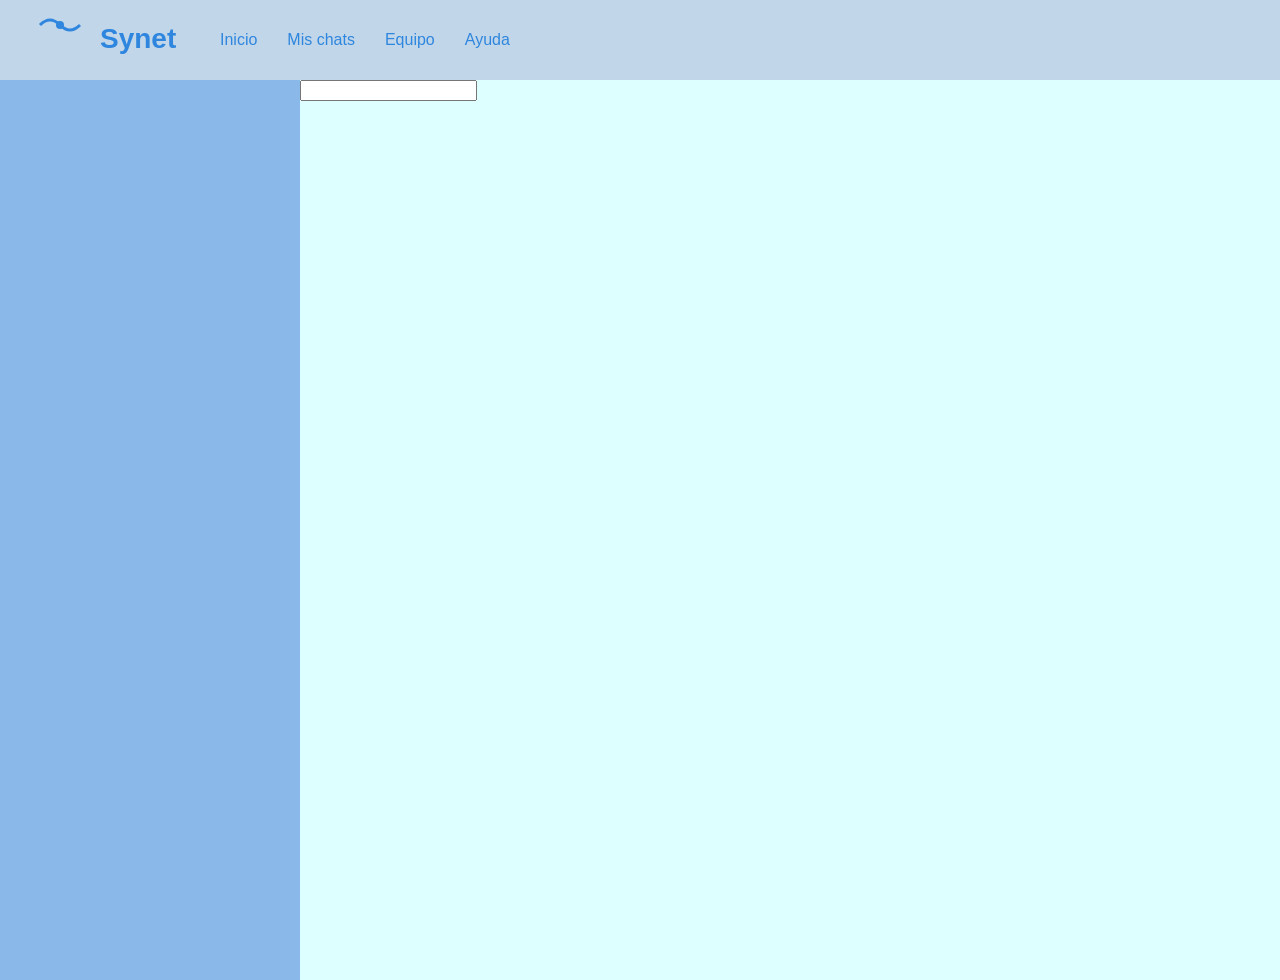
==== frontend/src/index.html @ 797a89ef "Añadir contenido en carpeta backend" ====
<!DOCTYPE html>
<html lang="es">
<head>
    <meta charset="UTF-8">
    <meta name="viewport" content="width=device-width, initial-scale=1.0">
    <title>Chatbot</title>
    <link rel="stylesheet" href="./style/style.css">
</head>
<body>
    <div class="container">
        <header class="cabecera">
            <img src="./../public/synet-logo.svg" alt="Logotipo">
            <nav class="menu-superior">
                <ul class="menu-superior__lista">
                    <li><a href="#" class="menu-superior__enlace">Inicio</a></li>
                    <li><a href="#" class="menu-superior__enlace">Mis chats</a></li>
                    <li><a href="#" class="menu-superior__enlace">Equipo</a></li>
                    <li><a href="#" class="menu-superior__enlace">Ayuda</a></li>
                </ul>
            </nav>
        </header>
        <main>
            <section class="chatbot">
                <aside class="chatbot__menu-lateral">
                </aside>
                <article class="chatbot__chat">
                    <input class="chatbot__cuadro-txt" type="text">
                </article>
            </section>
        </main>
    </div>
</body>
</html>
---- frontend/src/style/style.css ----
*{
    box-sizing: border-box;
}
body{
    margin: 0px;
    padding: 0px;
}
.container{
    width: 100%;
}
/* sección general de pagina de chatbot */
.cabecera{
    background-color: rgb(194, 214, 233);
    display: flex;
    align-items: center;
    padding-left: 20px;
    padding-top: 10px;
    padding-bottom: 10px;

}
.menu-superior__enlace{
    color: #2E86DE;
    text-decoration: none;
    font-family: sans-serif;
}
.menu-superior__lista{
    margin-left: 0px;
    list-style: none;
    padding-left: 0px;
    display: flex;
    justify-content: left;
    gap: 30px;
    align-items: center;
}
.menu-superior__enlace:hover{
    text-decoration: underline;
}
/* seccion de conversaciones */
.chatbot__menu-lateral{
    background-color: #8ab9e9;
    height: 100vh;
}
.chatbot__chat{
    background-color: rgb(222, 255, 255);
    height: 100vh;
}
.chatbot{
    display: grid;
    grid-template-columns: 300px 1fr;
}
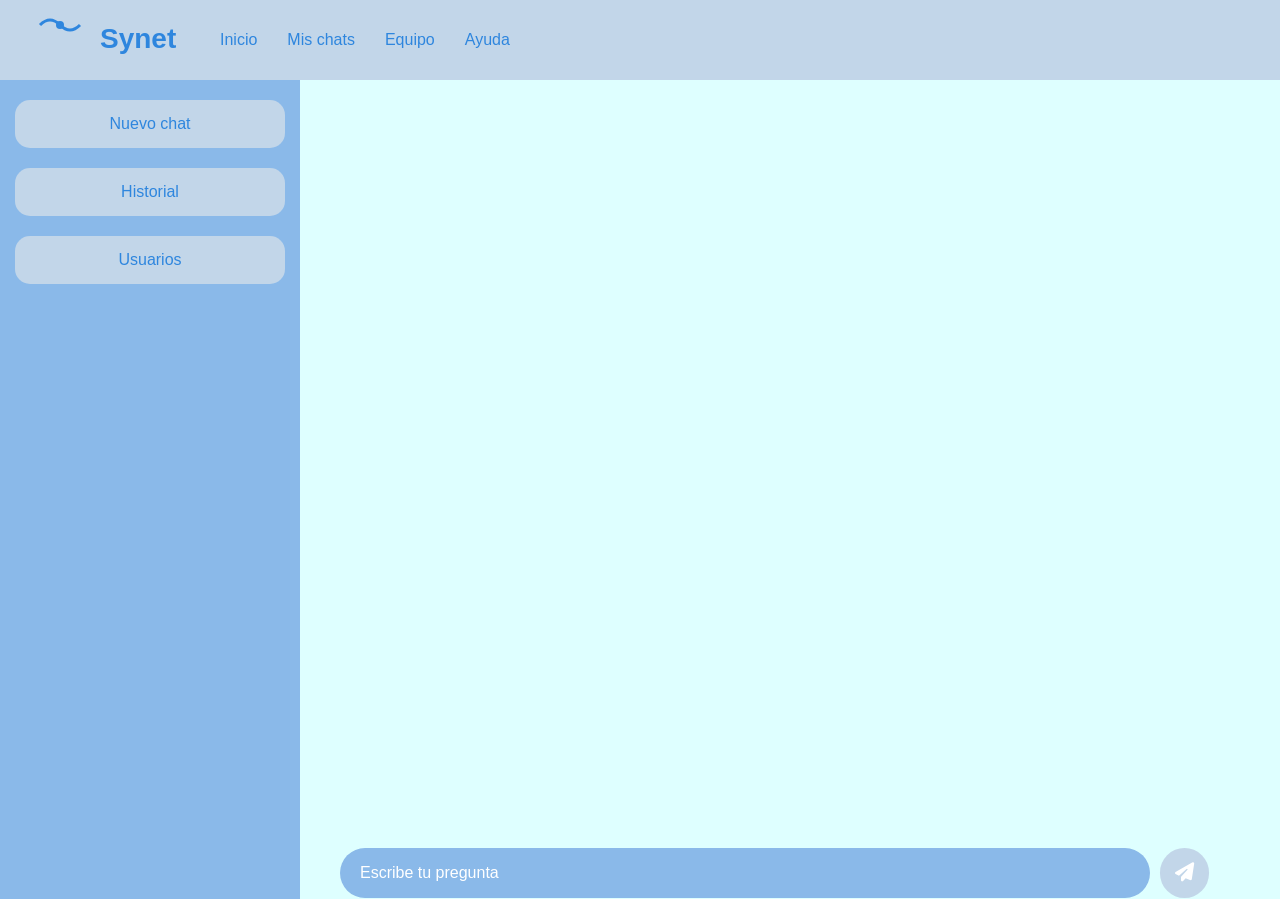
==== commit 862032ac: "Actualizacion de front end para añadir funcionalidad a la hora de añadir mensajes" ====
--- a/frontend/src/index.html
+++ b/frontend/src/index.html
@@ -1,11 +1,16 @@
 <!DOCTYPE html>
 <html lang="es">
+
 <head>
     <meta charset="UTF-8">
     <meta name="viewport" content="width=device-width, initial-scale=1.0">
     <title>Chatbot</title>
+    <link rel="shortcut icon" href="./../public/synet-logo.svg" type="image/x-icon">
     <link rel="stylesheet" href="./style/style.css">
+    <link rel="stylesheet" href="https://cdnjs.cloudflare.com/ajax/libs/font-awesome/6.7.2/css/all.min.css">
+
 </head>
+
 <body>
     <div class="container">
         <header class="cabecera">
@@ -21,13 +26,27 @@
         </header>
         <main>
             <section class="chatbot">
-                <aside class="chatbot__menu-lateral">
+                <aside class="menu-lateral">
+                    <ul class="menu-lateral__lista">
+                        <li><a class="menu-lateral__enlace" href="#">Nuevo chat</a></li>
+                        <li><a class="menu-lateral__enlace" href="#">Historial</a></li>
+                        <li><a class="menu-lateral__enlace" href="#">Usuarios</a></li>
+                    </ul>
                 </aside>
-                <article class="chatbot__chat">
-                    <input class="chatbot__cuadro-txt" type="text">
-                </article>
+                <section class="chatbot__chat">
+                    <section class="chatbot__bloque" id="chat">
+                    </section>
+                    <div class="chatbot__form">
+                        <input class="chatbot__cuadro-txt" type="text" id="inputTxt" placeholder="Escribe tu pregunta">
+                        <button id="enviar" class="chatbot__enviar">
+                            <i class="fa-solid fa-paper-plane chatbot__icon"></i>
+                        </button>
+                    </div>
+                </section>
             </section>
         </main>
     </div>
+    <script src="./js/index.js"></script>
 </body>
+
 </html>
--- a/frontend/src/style/style.css
+++ b/frontend/src/style/style.css
@@ -1,16 +1,28 @@
-*{
+:root{
+    --color-txt: #fff;
+    --color-txt-secondary: #c2dbf5;
+    --link-color: #2E86DE;
+    --aside-color: #8ab9e9;
+    --background-color: rgb(222, 255, 255);
+    --header-color: rgb(194, 214, 233);
+}
+
+* {
     box-sizing: border-box;
 }
-body{
+
+body {
     margin: 0px;
     padding: 0px;
 }
-.container{
-    width: 100%;
-}
+
+.container {
+    max-width: 1920px;
+}
+
 /* sección general de pagina de chatbot */
-.cabecera{
-    background-color: rgb(194, 214, 233);
+.cabecera {
+    background-color: var(--header-color);
     display: flex;
     align-items: center;
     padding-left: 20px;
@@ -18,12 +30,14 @@
     padding-bottom: 10px;
 
 }
-.menu-superior__enlace{
-    color: #2E86DE;
+
+.menu-superior__enlace {
+    color: var(--link-color);
     text-decoration: none;
     font-family: sans-serif;
 }
-.menu-superior__lista{
+
+.menu-superior__lista {
     margin-left: 0px;
     list-style: none;
     padding-left: 0px;
@@ -32,19 +46,155 @@
     gap: 30px;
     align-items: center;
 }
-.menu-superior__enlace:hover{
+
+.menu-superior__enlace:hover {
     text-decoration: underline;
 }
+
 /* seccion de conversaciones */
-.chatbot__menu-lateral{
-    background-color: #8ab9e9;
-    height: 100vh;
-}
-.chatbot__chat{
-    background-color: rgb(222, 255, 255);
-    height: 100vh;
-}
-.chatbot{
+.menu-lateral {
+    padding-top: 20px;
+    background-color: var(--aside-color);
+}
+
+.menu-lateral__lista{
+    margin: 0 auto;
+    list-style: none;
+    padding-left: 0px;
+    width: 270px;
+    display: flex;
+    flex-direction: column;
+    gap: 20px;
+    align-items: center;
+}
+.menu-lateral__lista li{
+    border-radius: 15px;
+    background-color: var(--header-color);
+    width: 100%;
+    padding-top: 15px;
+    padding-bottom: 15px;
+    text-align: center;
+}
+.menu-lateral__lista li:hover{
+    background-color: var(--link-color);
+    color: var(--color-txt);
+}
+.menu-lateral__enlace{
+    color: var(--link-color);
+    text-decoration: none;
+    text-align: center;
+    padding-top: 15px;
+    padding-bottom: 15px;
+    padding-left: 94px;
+    padding-right: 94px;
+    border-radius: 10px;
+    font-family: sans-serif;
+}
+.menu-lateral__enlace:hover{
+    color: var(--color-txt);
+}
+
+.chatbot__chat {
+    width: 900px;
+    margin: 0 auto;
+    display: grid;
+    padding-top: 20px;
+    grid-template-rows: 83vh 1fr;
+}
+
+
+.chatbot {
     display: grid;
     grid-template-columns: 300px 1fr;
-}+    height: 91vh;
+    background-color: var(--background-color);
+}
+
+.chatbot__form {
+    display: flex;
+    align-items: center;
+    justify-content: left;
+    gap: 10px;
+}
+
+.chatbot__cuadro-txt {
+    margin: 0px;
+    background-color: var(--aside-color);
+    border: none;
+    border-radius: 40px;
+    min-height: 50px;
+    padding-left: 20px;
+    padding-right: 20px;
+    font-size: 1rem;
+    color: var(--color-txt);
+    width: 90%;
+}
+
+.chatbot__cuadro-txt:focus {
+    border: none;
+    outline: none;
+    background-color: var(--link-color);
+}
+
+/* chat */
+
+.chatbot__bloque {
+    display: flex;
+    flex-direction: column;
+    gap: 15px;
+    overflow-y: scroll;
+}
+
+.chatbot__bloque::-webkit-scrollbar {
+  display: none;
+}
+
+.chatbot__mensaje-user {
+    width: 100%;
+    display: flex;
+    justify-content: end;
+}
+
+.chatbot__bocadillo {
+    background-color: var(--link-color);
+    border-radius: 20px;
+    padding: 10px;
+    font-family: sans-serif;
+    color: var(--color-txt);
+    margin-right: 20px;
+    max-width: 850px;
+}
+
+.chatbot__txt {
+    margin-top: 5px;
+    margin-bottom: 5px;
+    max-width: 900px;
+    overflow-wrap: break-word;
+
+}
+
+.chatbot__hora {
+    margin: 0px;
+    font-size: 0.8rem;
+    color: var(--color-txt-secondary);
+    text-align: right;
+}
+
+.chatbot__enviar {
+    background-color: var(--header-color);
+    border: none;
+    color: var(--color-txt);
+    border-radius: 100px;
+    padding: 15px;
+}
+.chatbot__cuadro-txt::placeholder{
+    color: var(--color-txt);
+}
+
+
+.chatbot__enviar:hover{
+    background-color: var(--link-color);
+}
+.chatbot__icon{
+    font-size: 1.2rem;
+}
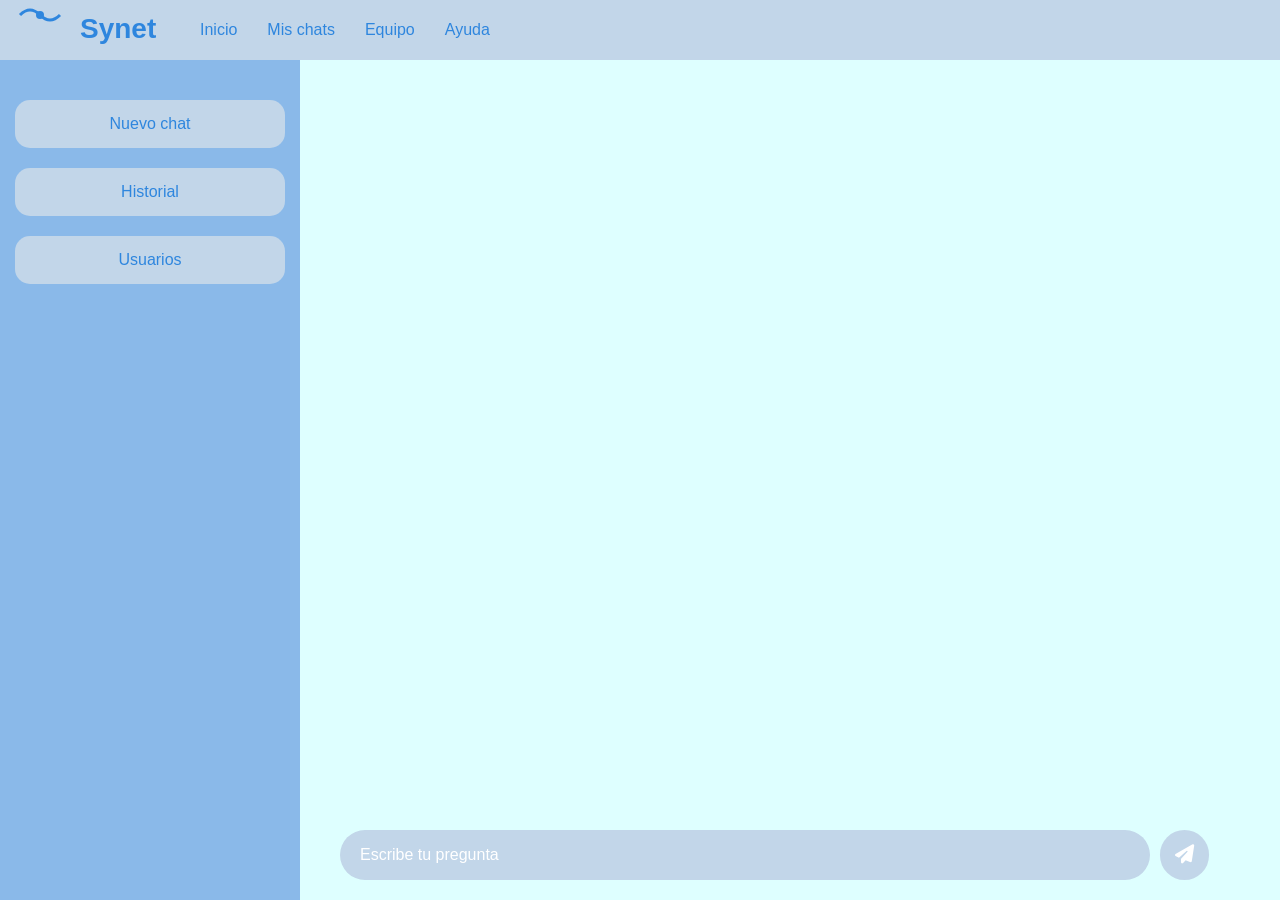
==== commit ecdad415: "Simulación de respuesta por parte de la IA y mejoras en la UI" ====
--- a/frontend/src/index.html
+++ b/frontend/src/index.html
@@ -35,6 +35,7 @@
                 </aside>
                 <section class="chatbot__chat">
                     <section class="chatbot__bloque" id="chat">
+                        
                     </section>
                     <div class="chatbot__form">
                         <input class="chatbot__cuadro-txt" type="text" id="inputTxt" placeholder="Escribe tu pregunta">
--- a/frontend/src/style/style.css
+++ b/frontend/src/style/style.css
@@ -1,4 +1,4 @@
-:root{
+:root {
     --color-txt: #fff;
     --color-txt-secondary: #c2dbf5;
     --link-color: #2E86DE;
@@ -22,13 +22,11 @@
 
 /* sección general de pagina de chatbot */
 .cabecera {
-    background-color: var(--header-color);
-    display: flex;
-    align-items: center;
-    padding-left: 20px;
-    padding-top: 10px;
-    padding-bottom: 10px;
-
+    position: fixed;
+    width: 100%;
+    background-color: var(--header-color);
+    display: flex;
+    align-items: center;
 }
 
 .menu-superior__enlace {
@@ -53,11 +51,11 @@
 
 /* seccion de conversaciones */
 .menu-lateral {
-    padding-top: 20px;
+    padding-top: 100px;
     background-color: var(--aside-color);
 }
 
-.menu-lateral__lista{
+.menu-lateral__lista {
     margin: 0 auto;
     list-style: none;
     padding-left: 0px;
@@ -67,7 +65,8 @@
     gap: 20px;
     align-items: center;
 }
-.menu-lateral__lista li{
+
+.menu-lateral__lista li {
     border-radius: 15px;
     background-color: var(--header-color);
     width: 100%;
@@ -75,11 +74,13 @@
     padding-bottom: 15px;
     text-align: center;
 }
-.menu-lateral__lista li:hover{
+
+.menu-lateral__lista li:hover {
     background-color: var(--link-color);
     color: var(--color-txt);
 }
-.menu-lateral__enlace{
+
+.menu-lateral__enlace {
     color: var(--link-color);
     text-decoration: none;
     text-align: center;
@@ -90,23 +91,28 @@
     border-radius: 10px;
     font-family: sans-serif;
 }
-.menu-lateral__enlace:hover{
+
+.menu-lateral__enlace:hover {
     color: var(--color-txt);
 }
 
 .chatbot__chat {
-    width: 900px;
+    max-width: 940px;
+    width: 100%;
+    padding-left: 20px;
+    padding-right: 20px;
     margin: 0 auto;
-    display: grid;
-    padding-top: 20px;
-    grid-template-rows: 83vh 1fr;
+    display: flex;
+    flex-direction: column;
+    justify-content: space-between;
+    padding-top: 100px;
 }
 
 
 .chatbot {
     display: grid;
     grid-template-columns: 300px 1fr;
-    height: 91vh;
+    height: 100vh;
     background-color: var(--background-color);
 }
 
@@ -115,11 +121,12 @@
     align-items: center;
     justify-content: left;
     gap: 10px;
+    margin-bottom: 20px;
 }
 
 .chatbot__cuadro-txt {
     margin: 0px;
-    background-color: var(--aside-color);
+    background-color: var(--header-color);
     border: none;
     border-radius: 40px;
     min-height: 50px;
@@ -128,12 +135,13 @@
     font-size: 1rem;
     color: var(--color-txt);
     width: 90%;
+
 }
 
 .chatbot__cuadro-txt:focus {
     border: none;
     outline: none;
-    background-color: var(--link-color);
+    background-color: var(--aside-color);
 }
 
 /* chat */
@@ -146,7 +154,7 @@
 }
 
 .chatbot__bloque::-webkit-scrollbar {
-  display: none;
+    display: none;
 }
 
 .chatbot__mensaje-user {
@@ -161,7 +169,6 @@
     padding: 10px;
     font-family: sans-serif;
     color: var(--color-txt);
-    margin-right: 20px;
     max-width: 850px;
 }
 
@@ -187,14 +194,27 @@
     border-radius: 100px;
     padding: 15px;
 }
-.chatbot__cuadro-txt::placeholder{
-    color: var(--color-txt);
-}
-
-
-.chatbot__enviar:hover{
+
+.chatbot__cuadro-txt::placeholder {
+    color: var(--color-txt);
+}
+
+.chatbot__enviar:hover {
     background-color: var(--link-color);
 }
-.chatbot__icon{
+
+.chatbot__icon {
     font-size: 1.2rem;
 }
+
+.chatbot__txt-ia {
+    background-color: var(--header-color);
+    border-radius: 10px;
+    padding: 10px;
+    max-width: 750px;
+}
+
+.chatbot__parrafo-ia {
+    font-family: sans-serif;
+    margin: 0px;
+}
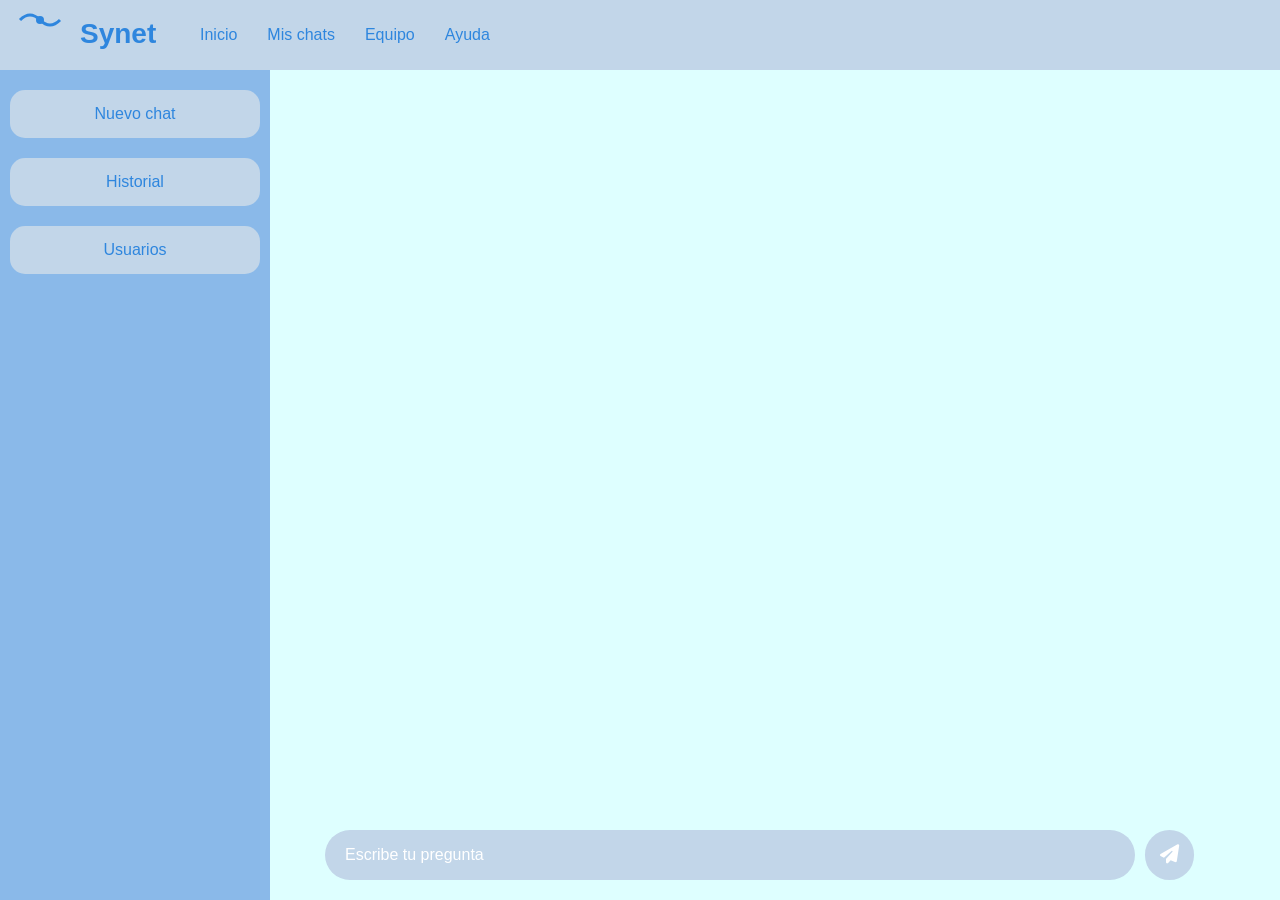
==== commit 1c61b45b: "Implementación de formulario de valoración de respuesta generada y cambio de estructura CSS a grid" ====
--- a/frontend/src/index.html
+++ b/frontend/src/index.html
@@ -12,7 +12,7 @@
 </head>
 
 <body>
-    <div class="container">
+    <main class="main">
         <header class="cabecera">
             <img src="./../public/synet-logo.svg" alt="Logotipo">
             <nav class="menu-superior">
@@ -24,29 +24,89 @@
                 </ul>
             </nav>
         </header>
-        <main>
-            <section class="chatbot">
-                <aside class="menu-lateral">
-                    <ul class="menu-lateral__lista">
-                        <li><a class="menu-lateral__enlace" href="#">Nuevo chat</a></li>
-                        <li><a class="menu-lateral__enlace" href="#">Historial</a></li>
-                        <li><a class="menu-lateral__enlace" href="#">Usuarios</a></li>
-                    </ul>
-                </aside>
-                <section class="chatbot__chat">
-                    <section class="chatbot__bloque" id="chat">
-                        
-                    </section>
-                    <div class="chatbot__form">
-                        <input class="chatbot__cuadro-txt" type="text" id="inputTxt" placeholder="Escribe tu pregunta">
-                        <button id="enviar" class="chatbot__enviar">
-                            <i class="fa-solid fa-paper-plane chatbot__icon"></i>
-                        </button>
-                    </div>
-                </section>
+
+        <aside class="menu-lateral">
+            <ul class="menu-lateral__lista">
+                <li><a class="menu-lateral__enlace" href="#">Nuevo chat</a></li>
+                <li><a class="menu-lateral__enlace" href="#">Historial</a></li>
+                <li><a class="menu-lateral__enlace" href="#">Usuarios</a></li>
+            </ul>
+        </aside>
+        <section class="chatbot__chat">
+            <section class="chatbot__bloque" id="chat">
+
+                <!-- <article class="chatbot__txt-ia">
+                            <p class="chatbot__parrafo-ia">Lorem ipsum dolor sit amet consectetur adipisicing elit.
+                                Atque at dolorem rerum id laboriosam officiis rem beatae a tempora, vitae blanditiis
+                                iste obcaecati numquam totam nostrum quia. Consequuntur, ex dignissimos!</p>
+                            <button class="chatbot__btn-comentarios" id="chatbot__btn-comentarios">Valorar respuesta</button>
+
+                            <form action="#" method="post" class="formulario" id="formulario">
+                                <h3 class="formulario__title">Formulario de valoración de respuesta</h3>
+                                <textarea class="formulario__textarea" name="valoracion" id=""
+                                    placeholder="Escriba aquí su valoración"></textarea>
+                                <article class="formulario__selector">
+                                    <label for="valoracion">Valoración de redacción</label>
+                                    <select name="" id="" class="formulario__select">
+                                        <option value="" disabled selected>Seleccione una nota</option>
+                                        <option value="1">1</option>
+                                        <option value="2">2</option>
+                                        <option value="3">3</option>
+                                        <option value="4">4</option>
+                                        <option value="5">5</option>
+                                        <option value="6">6</option>
+                                        <option value="7">7</option>
+                                        <option value="8">8</option>
+                                        <option value="9">9</option>
+                                        <option value="10">10</option>
+                                    </select>
+                                </article>
+                                <article class="formulario__selector">
+                                    <label for="valoracion">Valoración de rigurosidad médica</label>
+                                    <select name="" id="" class="formulario__select">
+                                        <option value="" disabled selected>Seleccione una nota</option>
+                                        <option value="1">1</option>
+                                        <option value="2">2</option>
+                                        <option value="3">3</option>
+                                        <option value="4">4</option>
+                                        <option value="5">5</option>
+                                        <option value="6">6</option>
+                                        <option value="7">7</option>
+                                        <option value="8">8</option>
+                                        <option value="9">9</option>
+                                        <option value="10">10</option>
+                                    </select>
+                                </article>
+                                <article class="formulario__selector">
+                                    <label for="valoracion">Valoración de razonamiento según el contexto</label>
+                                    <select name="" id="" class="formulario__select">
+                                        <option value="" disabled selected>Seleccione una nota</option>
+                                        <option value="1">1</option>
+                                        <option value="2">2</option>
+                                        <option value="3">3</option>
+                                        <option value="4">4</option>
+                                        <option value="5">5</option>
+                                        <option value="6">6</option>
+                                        <option value="7">7</option>
+                                        <option value="8">8</option>
+                                        <option value="9">9</option>
+                                        <option value="10">10</option>
+                                    </select>
+                                </article>
+
+                                <input class="formulario__submit" type="submit" value="Enviar">
+                            </form>
+                        </article> -->
+
             </section>
-        </main>
-    </div>
+            <div class="chatbot__form">
+                <input class="chatbot__cuadro-txt" type="text" id="inputTxt" placeholder="Escribe tu pregunta">
+                <button id="enviar" class="chatbot__enviar">
+                    <i class="fa-solid fa-paper-plane chatbot__icon"></i>
+                </button>
+            </div>
+        </section>
+    </main>
     <script src="./js/index.js"></script>
 </body>
 
--- a/frontend/src/style/style.css
+++ b/frontend/src/style/style.css
@@ -11,18 +11,29 @@
     box-sizing: border-box;
 }
 
+::-webkit-scrollbar{
+    display: none;
+}
+
 body {
     margin: 0px;
     padding: 0px;
 }
 
-.container {
-    max-width: 1920px;
+.main {
+    height: 100vh;
+    display: grid;
+    background-color: var(--background-color);
+    grid-template-columns: 270px 1fr;
+    grid-template-rows: 70px 1fr;
+    grid-template-areas: 
+    "cabecera cabecera"
+    "lateral chat";
 }
 
 /* sección general de pagina de chatbot */
 .cabecera {
-    position: fixed;
+    grid-area: cabecera;
     width: 100%;
     background-color: var(--header-color);
     display: flex;
@@ -51,27 +62,27 @@
 
 /* seccion de conversaciones */
 .menu-lateral {
-    padding-top: 100px;
-    background-color: var(--aside-color);
+    background-color: var(--aside-color);
+    padding-top: 20px;
+    grid-area: lateral;
 }
 
 .menu-lateral__lista {
     margin: 0 auto;
     list-style: none;
     padding-left: 0px;
-    width: 270px;
     display: flex;
     flex-direction: column;
     gap: 20px;
     align-items: center;
+    padding-left: 10px;
+    padding-right: 10px;
 }
 
 .menu-lateral__lista li {
     border-radius: 15px;
     background-color: var(--header-color);
     width: 100%;
-    padding-top: 15px;
-    padding-bottom: 15px;
     text-align: center;
 }
 
@@ -81,39 +92,33 @@
 }
 
 .menu-lateral__enlace {
+    display: block;
     color: var(--link-color);
     text-decoration: none;
     text-align: center;
+    border-radius: 10px;
+    font-family: sans-serif;
     padding-top: 15px;
     padding-bottom: 15px;
-    padding-left: 94px;
-    padding-right: 94px;
-    border-radius: 10px;
-    font-family: sans-serif;
 }
 
 .menu-lateral__enlace:hover {
     color: var(--color-txt);
 }
 
+/* chat */
 .chatbot__chat {
+    grid-area: chat;
+    display: flex;
+    flex-direction: column;
+    justify-content: space-between;
+    padding-top: 20px;
     max-width: 940px;
     width: 100%;
     padding-left: 20px;
     padding-right: 20px;
     margin: 0 auto;
-    display: flex;
-    flex-direction: column;
-    justify-content: space-between;
-    padding-top: 100px;
-}
-
-
-.chatbot {
-    display: grid;
-    grid-template-columns: 300px 1fr;
-    height: 100vh;
-    background-color: var(--background-color);
+    overflow-y: scroll;
 }
 
 .chatbot__form {
@@ -122,6 +127,7 @@
     justify-content: left;
     gap: 10px;
     margin-bottom: 20px;
+    padding-top: 20px;
 }
 
 .chatbot__cuadro-txt {
@@ -135,8 +141,8 @@
     font-size: 1rem;
     color: var(--color-txt);
     width: 90%;
-
-}
+}
+
 
 .chatbot__cuadro-txt:focus {
     border: none;
@@ -151,6 +157,9 @@
     flex-direction: column;
     gap: 15px;
     overflow-y: scroll;
+    padding-right: 10px;
+    max-height: 800px;
+    background-color: var(--background-color);
 }
 
 .chatbot__bloque::-webkit-scrollbar {
@@ -217,4 +226,75 @@
 .chatbot__parrafo-ia {
     font-family: sans-serif;
     margin: 0px;
+}
+
+/* formulario de feedback */
+.formulario{
+    font-family: sans-serif;
+    display: none;
+}
+
+.formulario__title{
+    font-variant: small-caps;
+    color: var(--link-color);
+    
+}
+.formulario__textarea{
+    width: 100%;
+    height: 150px;
+    resize: none;
+    font-family: sans-serif;
+    font-size: 1rem;
+    outline: none;
+    border: none;
+    border-radius: 10px;
+    padding: 5px;
+}
+.formulario__textarea::placeholder{
+    color: var(--color-txt-secondary);
+}
+.formulario__selector{
+    display: flex;
+    align-items: flex-start;
+    justify-content: space-between;
+    border-bottom: 1px solid rgba(0, 0, 255, 0.199);
+    margin-top: 10px;
+}
+.formulario__submit{
+    display: block;
+    width: 100%;
+    height: 40px;
+    outline: none;
+    border: none;
+    background-color: var(--aside-color);
+    color: white;
+    padding: 5px;
+    border-radius: 10px;
+    margin-top: 20px
+
+}
+.formulario__submit:hover{
+    background-color: var(--link-color);
+}
+.chatbot__btn-comentarios{
+    margin-top: 10px;
+    outline: none;
+    border: none;
+    background-color: var(--aside-color);
+    color: white;
+    padding: 5px;
+    border-radius: 10px;
+}
+.chatbot__btn-comentarios:hover{
+    background-color: var(--link-color);
+}
+.mostrar{
+    display: block;
+}
+.formulario__select{
+    background-color: var(--aside-color);
+    border: none;
+    padding: 5px;
+    color: white;
+    outline: none;
 }
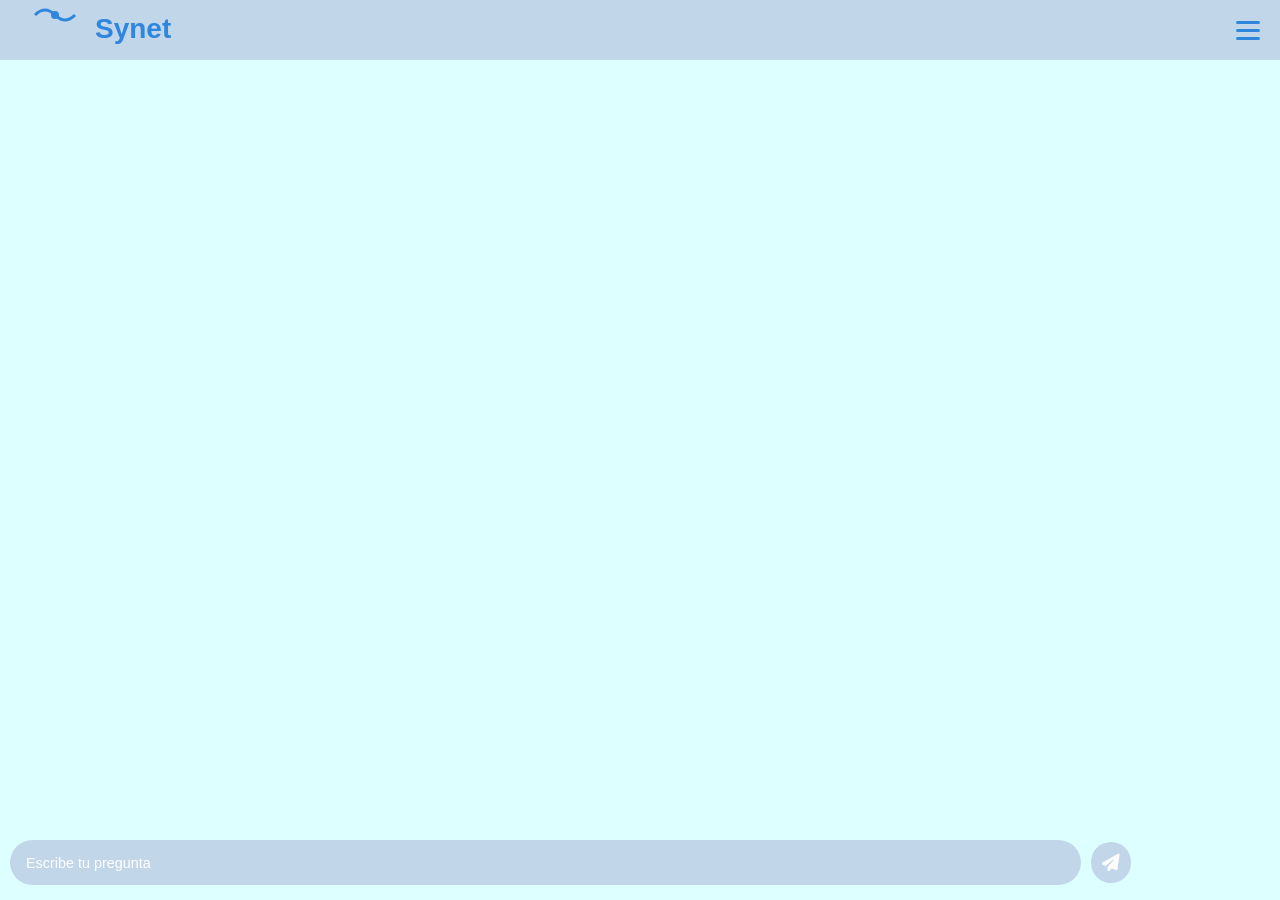
==== commit bc172b8d: "Diseño mobile first" ====
--- a/frontend/src/index.html
+++ b/frontend/src/index.html
@@ -1,20 +1,24 @@
 <!DOCTYPE html>
 <html lang="es">
-
 <head>
     <meta charset="UTF-8">
     <meta name="viewport" content="width=device-width, initial-scale=1.0">
     <title>Chatbot</title>
     <link rel="shortcut icon" href="./../public/synet-logo.svg" type="image/x-icon">
+    <!-- LINK CSS -->
     <link rel="stylesheet" href="./style/style.css">
+    <!-- FONT AWESOME -->
     <link rel="stylesheet" href="https://cdnjs.cloudflare.com/ajax/libs/font-awesome/6.7.2/css/all.min.css">
-
 </head>
 
 <body>
+    <!-- CONTENEDOR -->
     <main class="main">
+        <!-- HEADER -->
         <header class="cabecera">
             <img src="./../public/synet-logo.svg" alt="Logotipo">
+
+            <!-- Menú superior -->
             <nav class="menu-superior">
                 <ul class="menu-superior__lista">
                     <li><a href="#" class="menu-superior__enlace">Inicio</a></li>
@@ -23,91 +27,106 @@
                     <li><a href="#" class="menu-superior__enlace">Ayuda</a></li>
                 </ul>
             </nav>
+
+            <!-- Botón hamburguesa-->
+            <button class="hamburguesa" id="btnHamburguesa" aria-label="Abrir menú">
+                <span></span>
+                <span></span>
+                <span></span>
+            </button>
         </header>
 
-        <aside class="menu-lateral">
-            <ul class="menu-lateral__lista">
-                <li><a class="menu-lateral__enlace" href="#">Nuevo chat</a></li>
-                <li><a class="menu-lateral__enlace" href="#">Historial</a></li>
-                <li><a class="menu-lateral__enlace" href="#">Usuarios</a></li>
-            </ul>
-        </aside>
+        <!-- Overlay para cerrar el menú -->
+        <div class="overlay" id="overlay"></div>
+            <!-- Menú Lateral -->
+            <aside class="menu-lateral" id="menuLateral">
+                <ul class="menu-lateral__lista">
+                    <li><a class="menu-lateral__enlace" href="#">Nuevo chat</a></li>
+                    <li><a class="menu-lateral__enlace" href="#">Historial</a></li>
+                    <li><a class="menu-lateral__enlace" href="#">Usuarios</a></li>
+                </ul>
+            </aside>
+
+        <!-- CHATBOT -->
         <section class="chatbot__chat">
-            <section class="chatbot__bloque" id="chat">
+            <article class="chatbot__bloque" id="chat">
+                <!-- <div class="chatbot__txt-ia">
+                    <p class="chatbot__parrafo-ia">Lorem ipsum dolor sit amet consectetur adipisicing elit.
+                    Atque at dolorem rerum id laboriosam officiis rem beatae a tempora, vitae blanditiis
+                    iste obcaecati numquam totam nostrum quia. Consequuntur, ex dignissimos!</p>
 
-                <!-- <article class="chatbot__txt-ia">
-                            <p class="chatbot__parrafo-ia">Lorem ipsum dolor sit amet consectetur adipisicing elit.
-                                Atque at dolorem rerum id laboriosam officiis rem beatae a tempora, vitae blanditiis
-                                iste obcaecati numquam totam nostrum quia. Consequuntur, ex dignissimos!</p>
-                            <button class="chatbot__btn-comentarios" id="chatbot__btn-comentarios">Valorar respuesta</button>
+                    <button class="chatbot__btn-comentarios" id="chatbot__btn-comentarios">Valorar respuesta</button>
 
-                            <form action="#" method="post" class="formulario" id="formulario">
-                                <h3 class="formulario__title">Formulario de valoración de respuesta</h3>
-                                <textarea class="formulario__textarea" name="valoracion" id=""
-                                    placeholder="Escriba aquí su valoración"></textarea>
-                                <article class="formulario__selector">
-                                    <label for="valoracion">Valoración de redacción</label>
-                                    <select name="" id="" class="formulario__select">
-                                        <option value="" disabled selected>Seleccione una nota</option>
-                                        <option value="1">1</option>
-                                        <option value="2">2</option>
-                                        <option value="3">3</option>
-                                        <option value="4">4</option>
-                                        <option value="5">5</option>
-                                        <option value="6">6</option>
-                                        <option value="7">7</option>
-                                        <option value="8">8</option>
-                                        <option value="9">9</option>
-                                        <option value="10">10</option>
-                                    </select>
-                                </article>
-                                <article class="formulario__selector">
-                                    <label for="valoracion">Valoración de rigurosidad médica</label>
-                                    <select name="" id="" class="formulario__select">
-                                        <option value="" disabled selected>Seleccione una nota</option>
-                                        <option value="1">1</option>
-                                        <option value="2">2</option>
-                                        <option value="3">3</option>
-                                        <option value="4">4</option>
-                                        <option value="5">5</option>
-                                        <option value="6">6</option>
-                                        <option value="7">7</option>
-                                        <option value="8">8</option>
-                                        <option value="9">9</option>
-                                        <option value="10">10</option>
-                                    </select>
-                                </article>
-                                <article class="formulario__selector">
-                                    <label for="valoracion">Valoración de razonamiento según el contexto</label>
-                                    <select name="" id="" class="formulario__select">
-                                        <option value="" disabled selected>Seleccione una nota</option>
-                                        <option value="1">1</option>
-                                        <option value="2">2</option>
-                                        <option value="3">3</option>
-                                        <option value="4">4</option>
-                                        <option value="5">5</option>
-                                        <option value="6">6</option>
-                                        <option value="7">7</option>
-                                        <option value="8">8</option>
-                                        <option value="9">9</option>
-                                        <option value="10">10</option>
-                                    </select>
-                                </article>
+                    <form action="#" method="post" class="formulario" id="formulario">
+                        <h3 class="formulario__title">Formulario de valoración de respuesta</h3>
+                        <textarea class="formulario__textarea" name="valoracion" id=""placeholder="Escriba aquí su valoración"></textarea>
 
-                                <input class="formulario__submit" type="submit" value="Enviar">
-                            </form>
-                        </article> -->
+                        <article class="formulario__selector">
+                            <label for="valoracion">Valoración de redacción</label>
+                            <select name="" id="" class="formulario__select">
+                                <option value="" disabled selected>Seleccione una nota</option>
+                                <option value="1">1</option>
+                                <option value="2">2</option>
+                                <option value="3">3</option>
+                                <option value="4">4</option>
+                                <option value="5">5</option>
+                                <option value="6">6</option>
+                                <option value="7">7</option>
+                                <option value="8">8</option>
+                                <option value="9">9</option>
+                                <option value="10">10</option>
+                            </select>
+                        </article>
 
-            </section>
-            <div class="chatbot__form">
+                        <article class="formulario__selector">
+                            <label for="valoracion">Valoración de rigurosidad médica</label>
+                            <select name="" id="" class="formulario__select">
+                                <option value="" disabled selected>Seleccione una nota</option>
+                                <option value="1">1</option>
+                                <option value="2">2</option>
+                                <option value="3">3</option>
+                                <option value="4">4</option>
+                                <option value="5">5</option>
+                                <option value="6">6</option>
+                                <option value="7">7</option>
+                                <option value="8">8</option>
+                                <option value="9">9</option>
+                                <option value="10">10</option>
+                            </select>
+                        </article>
+                        
+                        <article class="formulario__selector">
+                            <label for="valoracion">Valoración de razonamiento según el contexto</label>
+                            <select name="" id="" class="formulario__select">
+                                <option value="" disabled selected>Seleccione una nota</option>
+                                <option value="1">1</option>
+                                <option value="2">2</option>
+                                <option value="3">3</option>
+                                <option value="4">4</option>
+                                <option value="5">5</option>
+                                <option value="6">6</option>
+                                <option value="7">7</option>
+                                <option value="8">8</option>
+                                <option value="9">9</option>
+                                <option value="10">10</option>
+                            </select>
+                        </article>
+
+                        <input class="formulario__submit" type="submit" value="Enviar">
+                    </form>
+                </div> -->
+            </article>
+
+            <article class="chatbot__form">
                 <input class="chatbot__cuadro-txt" type="text" id="inputTxt" placeholder="Escribe tu pregunta">
                 <button id="enviar" class="chatbot__enviar">
                     <i class="fa-solid fa-paper-plane chatbot__icon"></i>
                 </button>
-            </div>
+            </article>
         </section>
     </main>
+
     <script src="./js/index.js"></script>
+    <script src="./js/burger.js"></script>
 </body>
-
 </html>
--- a/frontend/src/style/style.css
+++ b/frontend/src/style/style.css
@@ -11,32 +11,74 @@
     box-sizing: border-box;
 }
 
-::-webkit-scrollbar{
+::-webkit-scrollbar {
     display: none;
 }
 
 body {
     margin: 0px;
     padding: 0px;
-}
-
+    font-size: 14px;
+}
+
+/* CONTENEDOR */
 .main {
     height: 100vh;
     display: grid;
     background-color: var(--background-color);
-    grid-template-columns: 270px 1fr;
-    grid-template-rows: 70px 1fr;
-    grid-template-areas: 
-    "cabecera cabecera"
-    "lateral chat";
-}
-
-/* sección general de pagina de chatbot */
+    grid-template-columns: 1fr;
+    grid-template-rows: 60px 1fr;
+    grid-template-areas:
+        "cabecera"
+        "chat";
+}
+
+/* CABECERA */
 .cabecera {
     grid-area: cabecera;
     width: 100%;
     background-color: var(--header-color);
     display: flex;
+    align-items: center;
+    justify-content: space-between;
+    padding: 0 15px;
+    position: relative;
+}
+
+/* MENÚ HAMBURGUESA */
+.hamburguesa {
+    display: flex;
+    flex-direction: column;
+    justify-content: center;
+    gap: 5px;
+    background: none;
+    border: none;
+    cursor: pointer;
+    padding: 5px;
+    z-index: 200;
+}
+
+.hamburguesa span {
+    display: block;
+    width: 1.5rem;
+    height: 3px;
+    background-color: var(--link-color);
+    border-radius: 3px;
+    transition: all 0.3s ease;
+}
+
+/* MENÚ SUPERIOR */
+.menu-superior {
+    display: none;
+}
+
+.menu-superior__lista {
+    margin: 0;
+    list-style: none;
+    padding: 0;
+    display: flex;
+    justify-content: left;
+    gap: 1.8rem;
     align-items: center;
 }
 
@@ -44,39 +86,39 @@
     color: var(--link-color);
     text-decoration: none;
     font-family: sans-serif;
-}
-
-.menu-superior__lista {
-    margin-left: 0px;
-    list-style: none;
-    padding-left: 0px;
-    display: flex;
-    justify-content: left;
-    gap: 30px;
-    align-items: center;
+    font-size: 0.9rem;
 }
 
 .menu-superior__enlace:hover {
     text-decoration: underline;
 }
 
-/* seccion de conversaciones */
+/* MENÚ LATERAL  */
 .menu-lateral {
+    grid-area: lateral;
     background-color: var(--aside-color);
     padding-top: 20px;
-    grid-area: lateral;
+    position: fixed;
+    top: 60px;
+    left: -100%;
+    width: 270px;
+    height: calc(100vh - 60px);
+    z-index: 100;
+    transition: left 0.3s ease;
+}
+
+.menu-lateral.abierto {
+    left: 0;
 }
 
 .menu-lateral__lista {
     margin: 0 auto;
     list-style: none;
-    padding-left: 0px;
-    display: flex;
-    flex-direction: column;
-    gap: 20px;
+    padding: 0 10px;
+    display: flex;
+    flex-direction: column;
+    gap: 1.2rem;
     align-items: center;
-    padding-left: 10px;
-    padding-right: 10px;
 }
 
 .menu-lateral__lista li {
@@ -98,25 +140,41 @@
     text-align: center;
     border-radius: 10px;
     font-family: sans-serif;
-    padding-top: 15px;
-    padding-bottom: 15px;
+    font-size: 0.9rem;
+    padding-top: 0.9rem;
+    padding-bottom: 0.9rem;
 }
 
 .menu-lateral__enlace:hover {
     color: var(--color-txt);
 }
 
-/* chat */
+/* OVERLAY */
+.overlay {
+    display: none;
+    position: fixed;
+    top: 60px;
+    left: 0;
+    width: 100%;
+    height: calc(100vh - 60px);
+    background-color: rgba(0,0,0,0.3);
+    z-index: 99;
+}
+
+.overlay.activo {
+    display: block;
+}
+
+/* CHAT */
 .chatbot__chat {
     grid-area: chat;
     display: flex;
     flex-direction: column;
     justify-content: space-between;
-    padding-top: 20px;
-    max-width: 940px;
-    width: 100%;
-    padding-left: 20px;
-    padding-right: 20px;
+    padding-top: 15px;
+    padding-left: 10px;
+    padding-right: 10px;
+    width: 100%;
     margin: 0 auto;
     overflow-y: scroll;
 }
@@ -126,8 +184,8 @@
     align-items: center;
     justify-content: left;
     gap: 10px;
-    margin-bottom: 20px;
-    padding-top: 20px;
+    margin-bottom: 15px;
+    padding-top: 10px;
 }
 
 .chatbot__cuadro-txt {
@@ -135,14 +193,13 @@
     background-color: var(--header-color);
     border: none;
     border-radius: 40px;
-    min-height: 50px;
-    padding-left: 20px;
-    padding-right: 20px;
-    font-size: 1rem;
-    color: var(--color-txt);
-    width: 90%;
-}
-
+    min-height: 45px;
+    padding-left: 1rem;
+    padding-right: 1rem;
+    font-size: 0.9rem;
+    color: var(--color-txt);
+    width: 85%;
+}
 
 .chatbot__cuadro-txt:focus {
     border: none;
@@ -150,15 +207,12 @@
     background-color: var(--aside-color);
 }
 
-/* chat */
-
 .chatbot__bloque {
     display: flex;
     flex-direction: column;
-    gap: 15px;
+    gap: 0.9rem;
     overflow-y: scroll;
-    padding-right: 10px;
-    max-height: 800px;
+    padding-right: 5px;
     background-color: var(--background-color);
 }
 
@@ -175,23 +229,22 @@
 .chatbot__bocadillo {
     background-color: var(--link-color);
     border-radius: 20px;
-    padding: 10px;
-    font-family: sans-serif;
-    color: var(--color-txt);
-    max-width: 850px;
+    padding: 0.6rem 0.8rem;
+    font-family: sans-serif;
+    font-size: 0.9rem;
+    color: var(--color-txt);
+    max-width: 100%;
 }
 
 .chatbot__txt {
-    margin-top: 5px;
-    margin-bottom: 5px;
-    max-width: 900px;
+    margin-top: 0.3rem;
+    margin-bottom: 0.3rem;
     overflow-wrap: break-word;
-
 }
 
 .chatbot__hora {
     margin: 0px;
-    font-size: 0.8rem;
+    font-size: 0.75rem;
     color: var(--color-txt-secondary);
     text-align: right;
 }
@@ -201,7 +254,7 @@
     border: none;
     color: var(--color-txt);
     border-radius: 100px;
-    padding: 15px;
+    padding: 0.7rem;
 }
 
 .chatbot__cuadro-txt::placeholder {
@@ -213,54 +266,59 @@
 }
 
 .chatbot__icon {
-    font-size: 1.2rem;
+    font-size: 1.1rem;
 }
 
 .chatbot__txt-ia {
     background-color: var(--header-color);
     border-radius: 10px;
-    padding: 10px;
-    max-width: 750px;
+    padding: 0.6rem 0.8rem;
+    max-width: 100%;
 }
 
 .chatbot__parrafo-ia {
     font-family: sans-serif;
+    font-size: 0.9rem;
     margin: 0px;
 }
 
-/* formulario de feedback */
-.formulario{
-    font-family: sans-serif;
-    display: none;
-}
-
-.formulario__title{
+/* FORMULARIO FEEDBACK */
+.formulario {
+    font-family: sans-serif;
+    font-size: 0.9rem;
+    display: none;
+}
+
+.formulario__title {
     font-variant: small-caps;
     color: var(--link-color);
-    
-}
-.formulario__textarea{
+}
+
+.formulario__textarea {
     width: 100%;
     height: 150px;
     resize: none;
     font-family: sans-serif;
-    font-size: 1rem;
+    font-size: 0.9rem;
     outline: none;
     border: none;
     border-radius: 10px;
     padding: 5px;
 }
-.formulario__textarea::placeholder{
+
+.formulario__textarea::placeholder {
     color: var(--color-txt-secondary);
 }
-.formulario__selector{
+
+.formulario__selector {
     display: flex;
     align-items: flex-start;
     justify-content: space-between;
     border-bottom: 1px solid rgba(0, 0, 255, 0.199);
     margin-top: 10px;
 }
-.formulario__submit{
+
+.formulario__submit {
     display: block;
     width: 100%;
     height: 40px;
@@ -270,31 +328,54 @@
     color: white;
     padding: 5px;
     border-radius: 10px;
-    margin-top: 20px
-
-}
-.formulario__submit:hover{
-    background-color: var(--link-color);
-}
-.chatbot__btn-comentarios{
-    margin-top: 10px;
+    margin-top: 20px;
+}
+
+.formulario__submit:hover {
+    background-color: var(--link-color);
+}
+
+.chatbot__btn-comentarios {
+    margin-top: 0.6rem;
     outline: none;
     border: none;
     background-color: var(--aside-color);
     color: white;
-    padding: 5px;
-    border-radius: 10px;
-}
-.chatbot__btn-comentarios:hover{
-    background-color: var(--link-color);
-}
-.mostrar{
-    display: block;
-}
-.formulario__select{
+    font-size: 0.8rem;
+    padding: 0.3rem 0.6rem;
+    border-radius: 10px;
+}
+
+.chatbot__btn-comentarios:hover {
+    background-color: var(--link-color);
+}
+
+.mostrar {
+    display: block;
+}
+
+.formulario__select {
     background-color: var(--aside-color);
     border: none;
     padding: 5px;
     color: white;
     outline: none;
-}+    font-size: 0.85rem;
+}
+
+.form {
+    display: flex;
+    flex-direction: column;
+    gap: 10px;
+    width: 100%;
+}
+
+.cuadro {
+    border-radius: 10px;
+    border-left: #8ab9e9 5px solid;
+    padding: 1.2rem;
+    background-color: var(--color-txt-secondary);
+    color: #2E86DE;
+    margin-bottom: 1.2rem;
+    font-size: 0.9rem;
+}
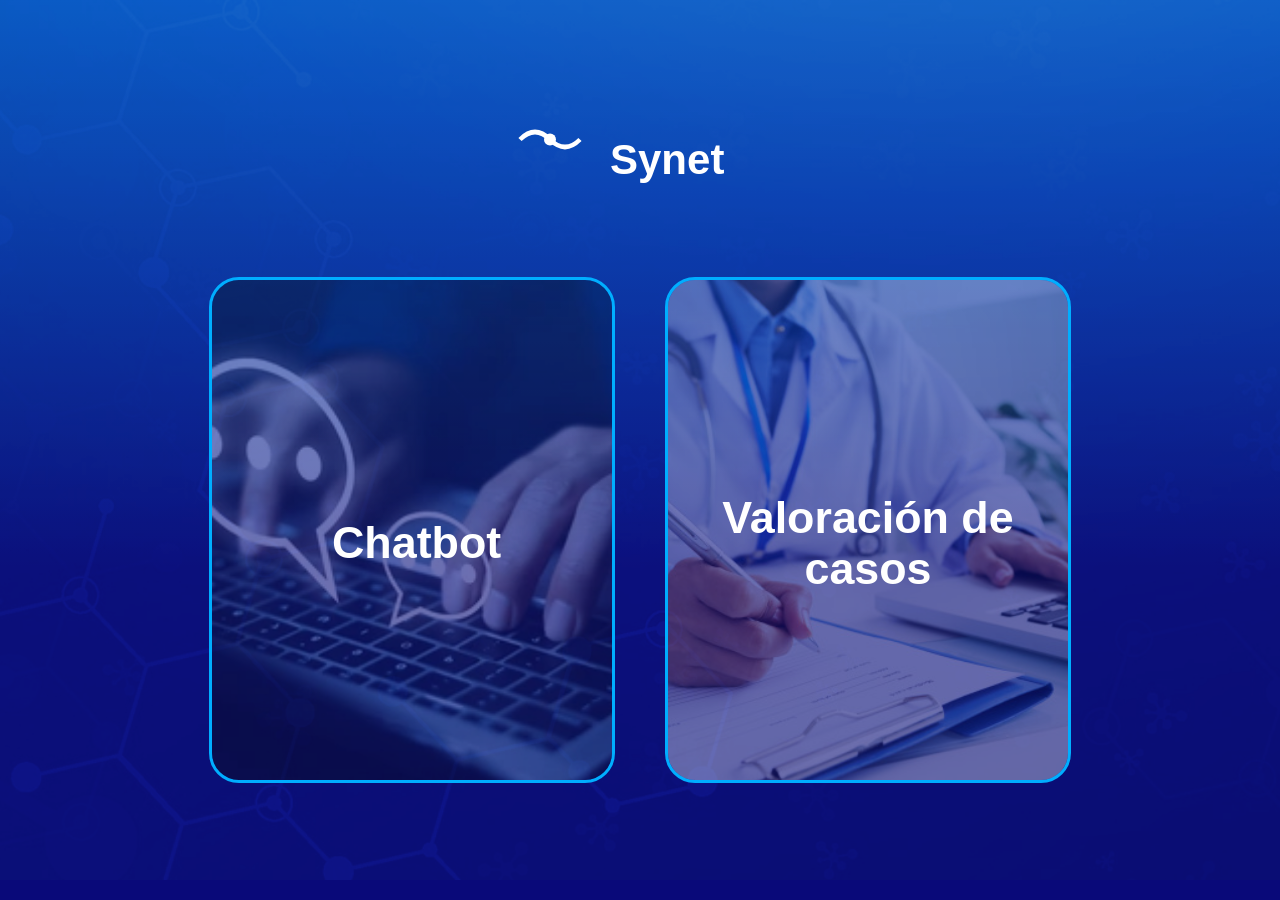
==== commit 8010e757: "Reorganizacion de páginas y creación de index" ====
--- a/frontend/src/index.html
+++ b/frontend/src/index.html
@@ -1,132 +1,29 @@
 <!DOCTYPE html>
-<html lang="es">
+<html lang="en">
 <head>
     <meta charset="UTF-8">
     <meta name="viewport" content="width=device-width, initial-scale=1.0">
-    <title>Chatbot</title>
-    <link rel="shortcut icon" href="./../public/synet-logo.svg" type="image/x-icon">
-    <!-- LINK CSS -->
+    <title>Synet | Inicio</title>
     <link rel="stylesheet" href="./style/style.css">
-    <!-- FONT AWESOME -->
-    <link rel="stylesheet" href="https://cdnjs.cloudflare.com/ajax/libs/font-awesome/6.7.2/css/all.min.css">
 </head>
-
 <body>
-    <!-- CONTENEDOR -->
-    <main class="main">
-        <!-- HEADER -->
-        <header class="cabecera">
-            <img src="./../public/synet-logo.svg" alt="Logotipo">
-
-            <!-- Menú superior -->
-            <nav class="menu-superior">
-                <ul class="menu-superior__lista">
-                    <li><a href="#" class="menu-superior__enlace">Inicio</a></li>
-                    <li><a href="#" class="menu-superior__enlace">Mis chats</a></li>
-                    <li><a href="#" class="menu-superior__enlace">Equipo</a></li>
-                    <li><a href="#" class="menu-superior__enlace">Ayuda</a></li>
-                </ul>
-            </nav>
-
-            <!-- Botón hamburguesa-->
-            <button class="hamburguesa" id="btnHamburguesa" aria-label="Abrir menú">
-                <span></span>
-                <span></span>
-                <span></span>
-            </button>
-        </header>
-
-        <!-- Overlay para cerrar el menú -->
-        <div class="overlay" id="overlay"></div>
-            <!-- Menú Lateral -->
-            <aside class="menu-lateral" id="menuLateral">
-                <ul class="menu-lateral__lista">
-                    <li><a class="menu-lateral__enlace" href="#">Nuevo chat</a></li>
-                    <li><a class="menu-lateral__enlace" href="#">Historial</a></li>
-                    <li><a class="menu-lateral__enlace" href="#">Usuarios</a></li>
-                </ul>
-            </aside>
-
-        <!-- CHATBOT -->
-        <section class="chatbot__chat">
-            <article class="chatbot__bloque" id="chat">
-                <!-- <div class="chatbot__txt-ia">
-                    <p class="chatbot__parrafo-ia">Lorem ipsum dolor sit amet consectetur adipisicing elit.
-                    Atque at dolorem rerum id laboriosam officiis rem beatae a tempora, vitae blanditiis
-                    iste obcaecati numquam totam nostrum quia. Consequuntur, ex dignissimos!</p>
-
-                    <button class="chatbot__btn-comentarios" id="chatbot__btn-comentarios">Valorar respuesta</button>
-
-                    <form action="#" method="post" class="formulario" id="formulario">
-                        <h3 class="formulario__title">Formulario de valoración de respuesta</h3>
-                        <textarea class="formulario__textarea" name="valoracion" id=""placeholder="Escriba aquí su valoración"></textarea>
-
-                        <article class="formulario__selector">
-                            <label for="valoracion">Valoración de redacción</label>
-                            <select name="" id="" class="formulario__select">
-                                <option value="" disabled selected>Seleccione una nota</option>
-                                <option value="1">1</option>
-                                <option value="2">2</option>
-                                <option value="3">3</option>
-                                <option value="4">4</option>
-                                <option value="5">5</option>
-                                <option value="6">6</option>
-                                <option value="7">7</option>
-                                <option value="8">8</option>
-                                <option value="9">9</option>
-                                <option value="10">10</option>
-                            </select>
-                        </article>
-
-                        <article class="formulario__selector">
-                            <label for="valoracion">Valoración de rigurosidad médica</label>
-                            <select name="" id="" class="formulario__select">
-                                <option value="" disabled selected>Seleccione una nota</option>
-                                <option value="1">1</option>
-                                <option value="2">2</option>
-                                <option value="3">3</option>
-                                <option value="4">4</option>
-                                <option value="5">5</option>
-                                <option value="6">6</option>
-                                <option value="7">7</option>
-                                <option value="8">8</option>
-                                <option value="9">9</option>
-                                <option value="10">10</option>
-                            </select>
-                        </article>
-                        
-                        <article class="formulario__selector">
-                            <label for="valoracion">Valoración de razonamiento según el contexto</label>
-                            <select name="" id="" class="formulario__select">
-                                <option value="" disabled selected>Seleccione una nota</option>
-                                <option value="1">1</option>
-                                <option value="2">2</option>
-                                <option value="3">3</option>
-                                <option value="4">4</option>
-                                <option value="5">5</option>
-                                <option value="6">6</option>
-                                <option value="7">7</option>
-                                <option value="8">8</option>
-                                <option value="9">9</option>
-                                <option value="10">10</option>
-                            </select>
-                        </article>
-
-                        <input class="formulario__submit" type="submit" value="Enviar">
-                    </form>
-                </div> -->
+    <img src="./assets/background_2.jpg" alt="background" class="background">
+    <div class="container">
+        <img src="./../public/synet-logo.svg" alt="logo" class="logo">
+        <section class="selectores">
+            <article class="selectores__selector">
+                <a href="./pages/chatbot.html">
+                    <img class="selectores__img" src="./assets/chatbot.jpg" alt="">
+                    <h2 class="selector__title">Chatbot</h2>
+                </a>
             </article>
-
-            <article class="chatbot__form">
-                <input class="chatbot__cuadro-txt" type="text" id="inputTxt" placeholder="Escribe tu pregunta">
-                <button id="enviar" class="chatbot__enviar">
-                    <i class="fa-solid fa-paper-plane chatbot__icon"></i>
-                </button>
+            <article class="selectores__selector">
+                <a href="./pages/validacion_Medicos.html">
+                    <img class="selectores__img" src="./assets/valoracion.jpg" alt="">
+                    <h2 class="selector__title selector__title-valoracion">Valoración de casos</h2>
+                </a>
             </article>
         </section>
-    </main>
-
-    <script src="./js/index.js"></script>
-    <script src="./js/burger.js"></script>
+    </div>
 </body>
 </html>
--- a/frontend/src/style/style.css
+++ b/frontend/src/style/style.css
@@ -1,381 +1,108 @@
-:root {
-    --color-txt: #fff;
-    --color-txt-secondary: #c2dbf5;
-    --link-color: #2E86DE;
-    --aside-color: #8ab9e9;
-    --background-color: rgb(222, 255, 255);
-    --header-color: rgb(194, 214, 233);
-}
+.container {
+    min-height: 100vh;
+    display: flex;
+    justify-content: center;
+    gap: 70px;
+    align-items: center;
+    flex-direction: column;
 
-* {
-    box-sizing: border-box;
-}
-
-::-webkit-scrollbar {
-    display: none;
 }
 
 body {
+    padding: 0px;
     margin: 0px;
-    padding: 0px;
-    font-size: 14px;
+    background: #090979;
+    background: linear-gradient(0deg, rgba(9, 9, 121, 1) 37%, rgba(6, 97, 194, 1) 100%);
+    background-repeat: no-repeat;
 }
 
-/* CONTENEDOR */
-.main {
-    height: 100vh;
-    display: grid;
-    background-color: var(--background-color);
-    grid-template-columns: 1fr;
-    grid-template-rows: 60px 1fr;
-    grid-template-areas:
-        "cabecera"
-        "chat";
+.background {
+    position: fixed;
+    height: 100%;
+    opacity: 20%;
+    animation-name: background;
+    animation-direction: normal;
+    animation-duration: 60s;
+    animation-fill-mode: forwards;
+    animation-iteration-count: infinite;
+    animation-direction: alternate;
 }
 
-/* CABECERA */
-.cabecera {
-    grid-area: cabecera;
+.selectores {
+    display: flex;
+    justify-content: center;
+    align-items: center;
+    gap: 50px;
+}
+
+.selectores__selector {
+    max-width: 400px;
+    height: 500px;
     width: 100%;
-    background-color: var(--header-color);
+    overflow: hidden;
+    border-radius: 30px;
+    border: 3px solid rgb(0, 174, 255);
     display: flex;
+    justify-content: center;
     align-items: center;
-    justify-content: space-between;
-    padding: 0 15px;
     position: relative;
 }
 
-/* MENÚ HAMBURGUESA */
-.hamburguesa {
-    display: flex;
-    flex-direction: column;
-    justify-content: center;
-    gap: 5px;
-    background: none;
-    border: none;
-    cursor: pointer;
-    padding: 5px;
-    z-index: 200;
+.selectores__selector a {
+    text-decoration: none;
+    color: white;
+    font-family: sans-serif;
+    padding: 20px;
+
 }
 
-.hamburguesa span {
-    display: block;
-    width: 1.5rem;
-    height: 3px;
-    background-color: var(--link-color);
-    border-radius: 3px;
-    transition: all 0.3s ease;
+.selectores__selector a:hover .selectores__img {
+    height: 560px;
+    opacity: 80%;
 }
 
-/* MENÚ SUPERIOR */
-.menu-superior {
-    display: none;
+.selectores__selector a:hover .selector__title {
+    opacity: 0%;
 }
 
-.menu-superior__lista {
-    margin: 0;
-    list-style: none;
-    padding: 0;
-    display: flex;
-    justify-content: left;
-    gap: 1.8rem;
-    align-items: center;
+.selectores__img {
+    height: 520px;
+    transition: all 0.4s;
+    opacity: 40%;
+
 }
 
-.menu-superior__enlace {
-    color: var(--link-color);
-    text-decoration: none;
-    font-family: sans-serif;
-    font-size: 0.9rem;
+.selector__title {
+    position: absolute;
+    font-size: 2.8rem;
+    text-align: center;
+    top: 40%;
+    left: 30%;
+    color: white;
+    transition: all 0.4s;
 }
 
-.menu-superior__enlace:hover {
-    text-decoration: underline;
-}
-
-/* MENÚ LATERAL  */
-.menu-lateral {
-    grid-area: lateral;
-    background-color: var(--aside-color);
-    padding-top: 20px;
-    position: fixed;
-    top: 60px;
-    left: -100%;
-    width: 270px;
-    height: calc(100vh - 60px);
-    z-index: 100;
-    transition: left 0.3s ease;
-}
-
-.menu-lateral.abierto {
+.selector__title-valoracion {
+    top: 35%;
     left: 0;
 }
 
-.menu-lateral__lista {
-    margin: 0 auto;
-    list-style: none;
-    padding: 0 10px;
-    display: flex;
-    flex-direction: column;
-    gap: 1.2rem;
-    align-items: center;
+.logo {
+    filter: grayscale();
+    filter: brightness(100);
+    width: 300px;
 }
 
-.menu-lateral__lista li {
-    border-radius: 15px;
-    background-color: var(--header-color);
-    width: 100%;
-    text-align: center;
-}
+@keyframes background {
+    from {
+        height: 100%;
+        top: 0;
+        left: 0;
+    }
 
-.menu-lateral__lista li:hover {
-    background-color: var(--link-color);
-    color: var(--color-txt);
-}
-
-.menu-lateral__enlace {
-    display: block;
-    color: var(--link-color);
-    text-decoration: none;
-    text-align: center;
-    border-radius: 10px;
-    font-family: sans-serif;
-    font-size: 0.9rem;
-    padding-top: 0.9rem;
-    padding-bottom: 0.9rem;
-}
-
-.menu-lateral__enlace:hover {
-    color: var(--color-txt);
-}
-
-/* OVERLAY */
-.overlay {
-    display: none;
-    position: fixed;
-    top: 60px;
-    left: 0;
-    width: 100%;
-    height: calc(100vh - 60px);
-    background-color: rgba(0,0,0,0.3);
-    z-index: 99;
-}
-
-.overlay.activo {
-    display: block;
-}
-
-/* CHAT */
-.chatbot__chat {
-    grid-area: chat;
-    display: flex;
-    flex-direction: column;
-    justify-content: space-between;
-    padding-top: 15px;
-    padding-left: 10px;
-    padding-right: 10px;
-    width: 100%;
-    margin: 0 auto;
-    overflow-y: scroll;
-}
-
-.chatbot__form {
-    display: flex;
-    align-items: center;
-    justify-content: left;
-    gap: 10px;
-    margin-bottom: 15px;
-    padding-top: 10px;
-}
-
-.chatbot__cuadro-txt {
-    margin: 0px;
-    background-color: var(--header-color);
-    border: none;
-    border-radius: 40px;
-    min-height: 45px;
-    padding-left: 1rem;
-    padding-right: 1rem;
-    font-size: 0.9rem;
-    color: var(--color-txt);
-    width: 85%;
-}
-
-.chatbot__cuadro-txt:focus {
-    border: none;
-    outline: none;
-    background-color: var(--aside-color);
-}
-
-.chatbot__bloque {
-    display: flex;
-    flex-direction: column;
-    gap: 0.9rem;
-    overflow-y: scroll;
-    padding-right: 5px;
-    background-color: var(--background-color);
-}
-
-.chatbot__bloque::-webkit-scrollbar {
-    display: none;
-}
-
-.chatbot__mensaje-user {
-    width: 100%;
-    display: flex;
-    justify-content: end;
-}
-
-.chatbot__bocadillo {
-    background-color: var(--link-color);
-    border-radius: 20px;
-    padding: 0.6rem 0.8rem;
-    font-family: sans-serif;
-    font-size: 0.9rem;
-    color: var(--color-txt);
-    max-width: 100%;
-}
-
-.chatbot__txt {
-    margin-top: 0.3rem;
-    margin-bottom: 0.3rem;
-    overflow-wrap: break-word;
-}
-
-.chatbot__hora {
-    margin: 0px;
-    font-size: 0.75rem;
-    color: var(--color-txt-secondary);
-    text-align: right;
-}
-
-.chatbot__enviar {
-    background-color: var(--header-color);
-    border: none;
-    color: var(--color-txt);
-    border-radius: 100px;
-    padding: 0.7rem;
-}
-
-.chatbot__cuadro-txt::placeholder {
-    color: var(--color-txt);
-}
-
-.chatbot__enviar:hover {
-    background-color: var(--link-color);
-}
-
-.chatbot__icon {
-    font-size: 1.1rem;
-}
-
-.chatbot__txt-ia {
-    background-color: var(--header-color);
-    border-radius: 10px;
-    padding: 0.6rem 0.8rem;
-    max-width: 100%;
-}
-
-.chatbot__parrafo-ia {
-    font-family: sans-serif;
-    font-size: 0.9rem;
-    margin: 0px;
-}
-
-/* FORMULARIO FEEDBACK */
-.formulario {
-    font-family: sans-serif;
-    font-size: 0.9rem;
-    display: none;
-}
-
-.formulario__title {
-    font-variant: small-caps;
-    color: var(--link-color);
-}
-
-.formulario__textarea {
-    width: 100%;
-    height: 150px;
-    resize: none;
-    font-family: sans-serif;
-    font-size: 0.9rem;
-    outline: none;
-    border: none;
-    border-radius: 10px;
-    padding: 5px;
-}
-
-.formulario__textarea::placeholder {
-    color: var(--color-txt-secondary);
-}
-
-.formulario__selector {
-    display: flex;
-    align-items: flex-start;
-    justify-content: space-between;
-    border-bottom: 1px solid rgba(0, 0, 255, 0.199);
-    margin-top: 10px;
-}
-
-.formulario__submit {
-    display: block;
-    width: 100%;
-    height: 40px;
-    outline: none;
-    border: none;
-    background-color: var(--aside-color);
-    color: white;
-    padding: 5px;
-    border-radius: 10px;
-    margin-top: 20px;
-}
-
-.formulario__submit:hover {
-    background-color: var(--link-color);
-}
-
-.chatbot__btn-comentarios {
-    margin-top: 0.6rem;
-    outline: none;
-    border: none;
-    background-color: var(--aside-color);
-    color: white;
-    font-size: 0.8rem;
-    padding: 0.3rem 0.6rem;
-    border-radius: 10px;
-}
-
-.chatbot__btn-comentarios:hover {
-    background-color: var(--link-color);
-}
-
-.mostrar {
-    display: block;
-}
-
-.formulario__select {
-    background-color: var(--aside-color);
-    border: none;
-    padding: 5px;
-    color: white;
-    outline: none;
-    font-size: 0.85rem;
-}
-
-.form {
-    display: flex;
-    flex-direction: column;
-    gap: 10px;
-    width: 100%;
-}
-
-.cuadro {
-    border-radius: 10px;
-    border-left: #8ab9e9 5px solid;
-    padding: 1.2rem;
-    background-color: var(--color-txt-secondary);
-    color: #2E86DE;
-    margin-bottom: 1.2rem;
-    font-size: 0.9rem;
-}
+    to {
+        height: 120%;
+        top: -200px;
+        left: -200px;
+    }
+}
